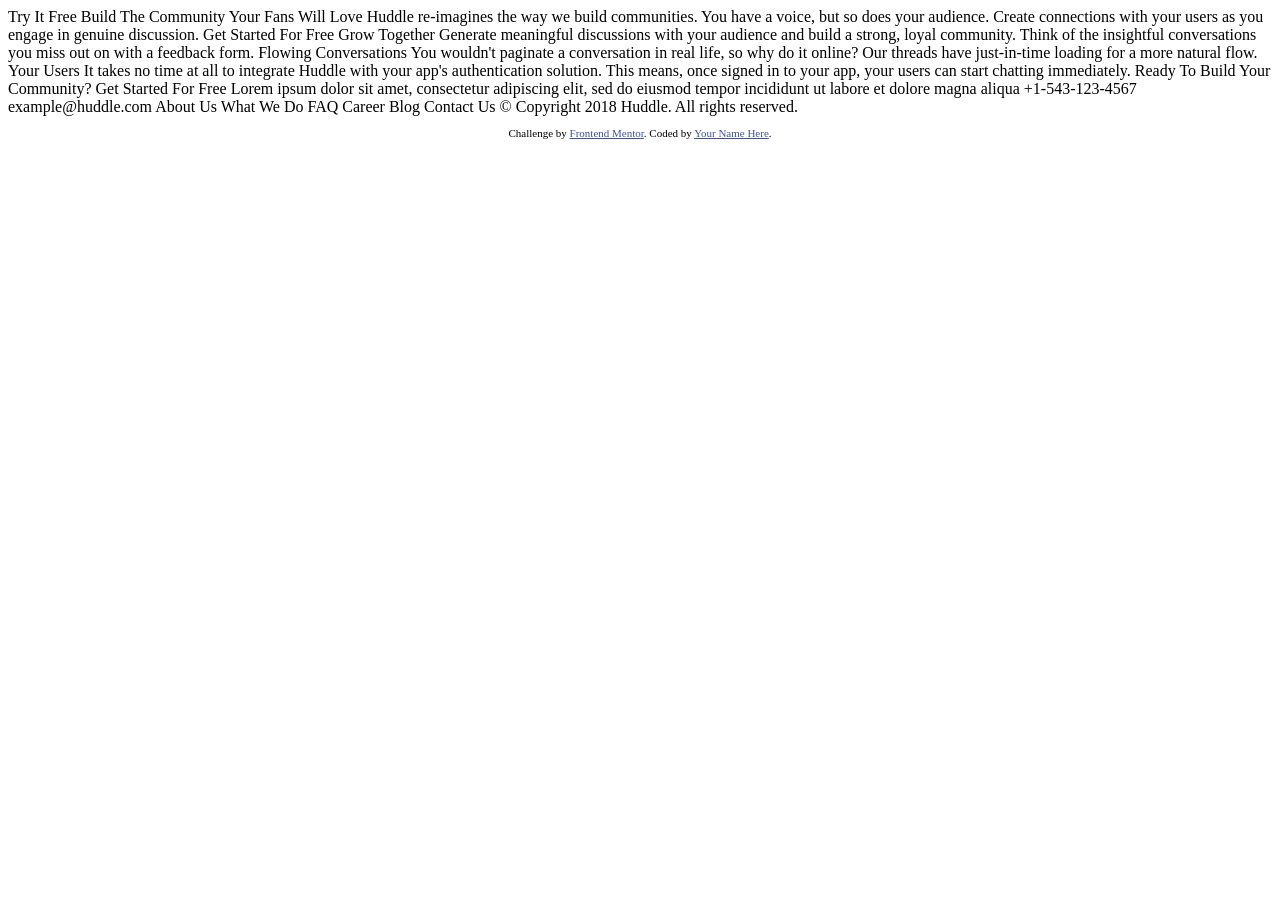
==== huddle-landing-page-with-alternating-feature-blocks-master/index.html @ 5c323aca "this is huddle landing page" ====
<!DOCTYPE html>
<html lang="en">
<head>
  <meta charset="UTF-8">
  <meta name="viewport" content="width=device-width, initial-scale=1.0"> <!-- displays site properly based on user's device -->

  <link rel="icon" type="image/png" sizes="32x32" href="./images/favicon-32x32.png">
  
  <title>Frontend Mentor | Huddle landing page with alternating feature blocks</title>

  <!-- Feel free to remove these styles or customise in your own stylesheet 👍 -->
  <style>
    .attribution { font-size: 11px; text-align: center; }
    .attribution a { color: hsl(228, 45%, 44%); }
  </style>
</head>
<body>

  Try It Free

  Build The Community Your Fans Will Love

  Huddle re-imagines the way we build communities. You have a voice, but so does your audience. 
  Create connections with your users as you engage in genuine discussion. 

  Get Started For Free

  Grow Together

  Generate meaningful discussions with your audience and build a strong, loyal community. 
  Think of the insightful conversations you miss out on with a feedback form. 

  Flowing Conversations

  You wouldn't paginate a conversation in real life, so why do it online? Our threads 
  have just-in-time loading for a more natural flow.

  Your Users

  It takes no time at all to integrate Huddle with your app's authentication solution. 
  This means, once signed in to your app, your users can start chatting immediately.

  Ready To Build Your Community?

  Get Started For Free

  Lorem ipsum dolor sit amet, consectetur adipiscing elit, sed do eiusmod tempor 
  incididunt ut labore et dolore magna aliqua

  +1-543-123-4567
  example@huddle.com

  About Us
  What We Do
  FAQ

  Career
  Blog
  Contact Us

  &copy; Copyright 2018 Huddle. All rights reserved.

  <footer>
    <p class="attribution">
      Challenge by <a href="https://www.frontendmentor.io?ref=challenge" target="_blank">Frontend Mentor</a>. 
      Coded by <a href="#">Your Name Here</a>.
    </p>
  </footer>
</body>
</html>
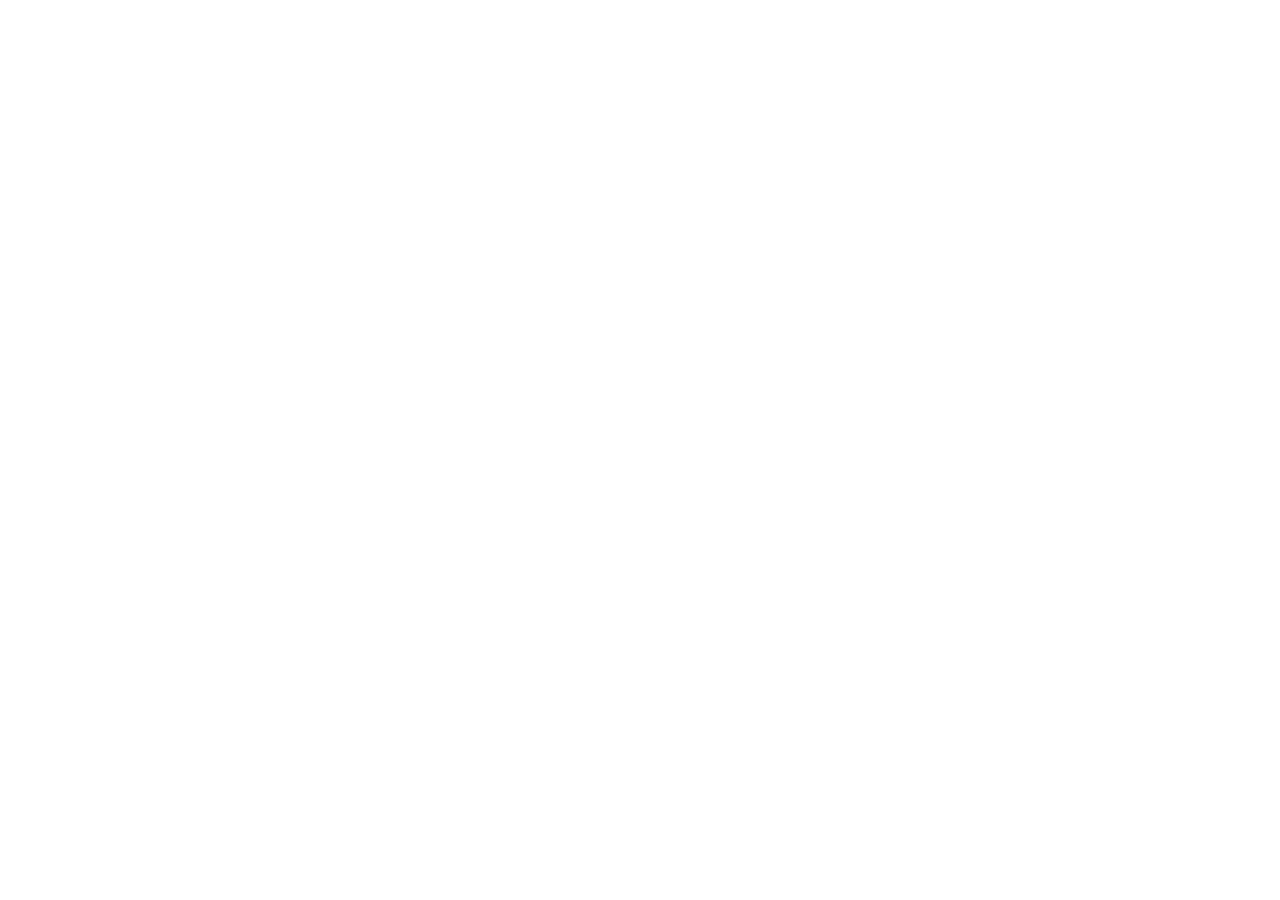
==== commit 4e9a7ab4: "this is huddle landing page" ====
--- a/huddle-landing-page-with-alternating-feature-blocks-master/index.html
+++ b/huddle-landing-page-with-alternating-feature-blocks-master/index.html
@@ -1,70 +1,31 @@
 <!DOCTYPE html>
 <html lang="en">
-<head>
-  <meta charset="UTF-8">
-  <meta name="viewport" content="width=device-width, initial-scale=1.0"> <!-- displays site properly based on user's device -->
+  <head>
+    <meta charset="UTF-8" />
+    <meta name="viewport" content="width=device-width, initial-scale=1.0" />
+    <!-- displays site properly based on user's device -->
 
-  <link rel="icon" type="image/png" sizes="32x32" href="./images/favicon-32x32.png">
-  
-  <title>Frontend Mentor | Huddle landing page with alternating feature blocks</title>
+    <link
+      rel="icon"
+      type="image/png"
+      sizes="32x32"
+      href="./images/favicon-32x32.png"
+    />
 
-  <!-- Feel free to remove these styles or customise in your own stylesheet 👍 -->
-  <style>
-    .attribution { font-size: 11px; text-align: center; }
-    .attribution a { color: hsl(228, 45%, 44%); }
-  </style>
-</head>
-<body>
+    <title>
+      Frontend Mentor | Huddle landing page with alternating feature blocks
+    </title>
 
-  Try It Free
-
-  Build The Community Your Fans Will Love
-
-  Huddle re-imagines the way we build communities. You have a voice, but so does your audience. 
-  Create connections with your users as you engage in genuine discussion. 
-
-  Get Started For Free
-
-  Grow Together
-
-  Generate meaningful discussions with your audience and build a strong, loyal community. 
-  Think of the insightful conversations you miss out on with a feedback form. 
-
-  Flowing Conversations
-
-  You wouldn't paginate a conversation in real life, so why do it online? Our threads 
-  have just-in-time loading for a more natural flow.
-
-  Your Users
-
-  It takes no time at all to integrate Huddle with your app's authentication solution. 
-  This means, once signed in to your app, your users can start chatting immediately.
-
-  Ready To Build Your Community?
-
-  Get Started For Free
-
-  Lorem ipsum dolor sit amet, consectetur adipiscing elit, sed do eiusmod tempor 
-  incididunt ut labore et dolore magna aliqua
-
-  +1-543-123-4567
-  example@huddle.com
-
-  About Us
-  What We Do
-  FAQ
-
-  Career
-  Blog
-  Contact Us
-
-  &copy; Copyright 2018 Huddle. All rights reserved.
-
-  <footer>
-    <p class="attribution">
-      Challenge by <a href="https://www.frontendmentor.io?ref=challenge" target="_blank">Frontend Mentor</a>. 
-      Coded by <a href="#">Your Name Here</a>.
-    </p>
-  </footer>
-</body>
-</html>+    <!-- Feel free to remove these styles or customise in your own stylesheet 👍 -->
+    <style>
+      .attribution {
+        font-size: 11px;
+        text-align: center;
+      }
+      .attribution a {
+        color: hsl(228, 45%, 44%);
+      }
+    </style>
+  </head>
+  <body></body>
+</html>
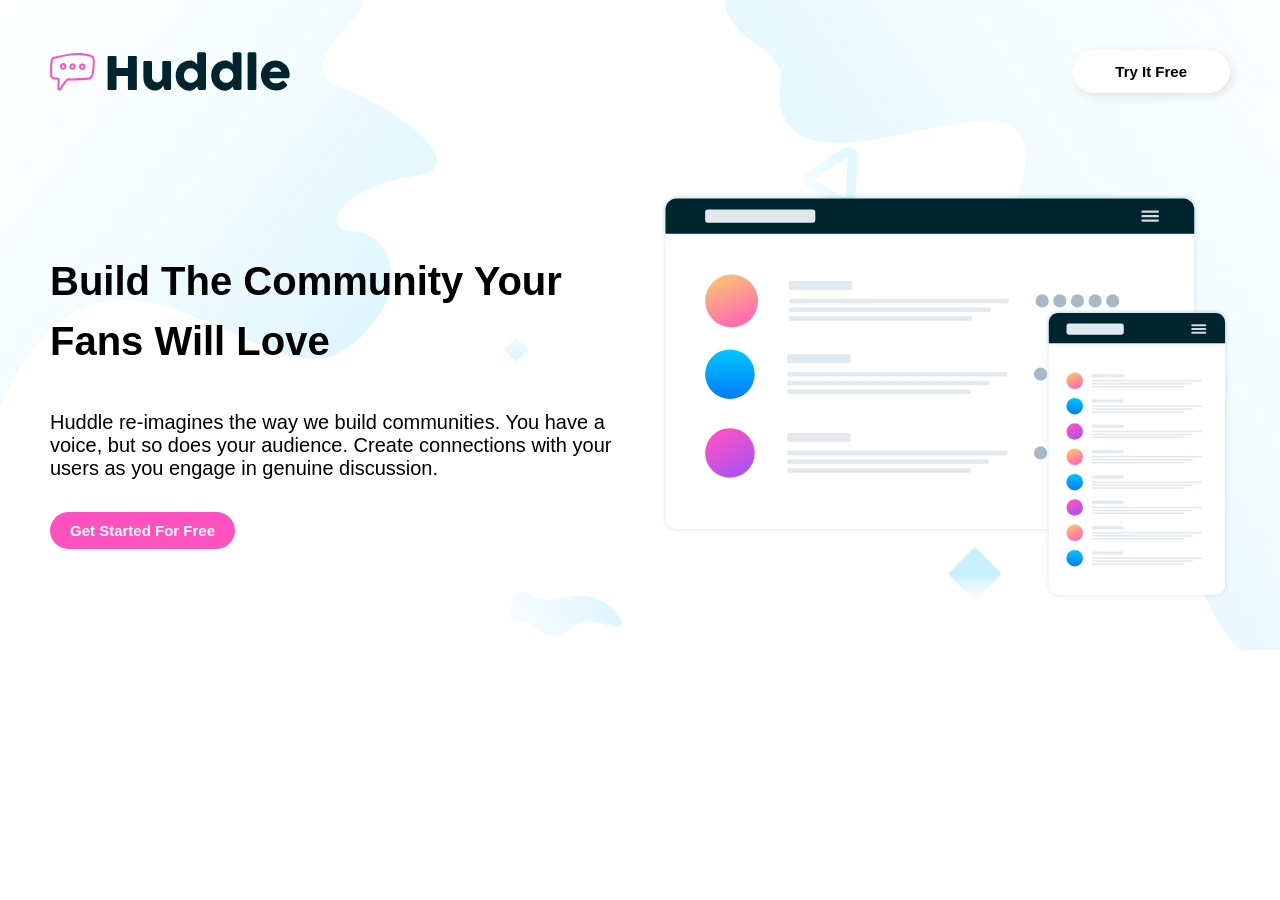
==== commit 331e71a5: "finished the styling for header section including media queries." ====
--- a/huddle-landing-page-with-alternating-feature-blocks-master/index.html
+++ b/huddle-landing-page-with-alternating-feature-blocks-master/index.html
@@ -11,21 +11,42 @@
       sizes="32x32"
       href="./images/favicon-32x32.png"
     />
+    <link rel="stylesheet" href="https://fonts.google.com/specimen/Poppins" />
+    <link rel="stylesheet" href="https://fonts.google.com/specimen/Open+Sans" />
+    <link rel="stylesheet" href="style.css" />
 
     <title>
       Frontend Mentor | Huddle landing page with alternating feature blocks
     </title>
+  </head>
+  <body>
+    <header class="header">
+      <nav class="nav">
+        <img src="images/logo.svg" alt="nav__logo" class="nav__logo" />
 
-    <!-- Feel free to remove these styles or customise in your own stylesheet 👍 -->
-    <style>
-      .attribution {
-        font-size: 11px;
-        text-align: center;
-      }
-      .attribution a {
-        color: hsl(228, 45%, 44%);
-      }
-    </style>
-  </head>
-  <body></body>
+        <a href="#" class="nav__try-btn">Try It Free</a>
+      </nav>
+      <div class="header__content">
+        <article class="content__article">
+          <h1 class="article__heading">
+            Build The Community Your Fans Will Love
+          </h1>
+          <p class="article__body">
+            Huddle re-imagines the way we build communities. You have a voice,
+            but so does your audience. Create connections with your users as you
+            engage in genuine discussion.
+          </p>
+          <a href="#" class="article__try-btn">Get Started For Free</a>
+        </article>
+
+        <div class="header__img-container">
+          <img
+            src="images/illustration-mockups.svg"
+            alt="header__image"
+            class="header__image"
+          />
+        </div>
+      </div>
+    </header>
+  </body>
 </html>
--- a/huddle-landing-page-with-alternating-feature-blocks-master/style.css
+++ b/huddle-landing-page-with-alternating-feature-blocks-master/style.css
@@ -0,0 +1,164 @@
+* {
+  margin: 0;
+  padding: 0;
+  box-sizing: border-box;
+}
+
+html {
+  font-size: 10px;
+}
+
+body {
+  font-family: "Poppins", "Open Sans", sans-serif;
+  font-size: 1.8rem;
+}
+
+/* ---------Header styles--------------- */
+
+.header {
+  background-image: url(images/bg-hero-desktop.svg);
+  height: fit-content;
+  background-repeat: no-repeat;
+  padding: 3rem;
+}
+
+.nav {
+  display: flex;
+  width: 100%;
+  align-items: center;
+  justify-content: space-between;
+  padding: 2rem 2rem;
+}
+
+.nav__try-btn {
+  text-decoration: none;
+  background-color: #fff;
+  padding: 1.3rem 4.3rem;
+  border-radius: 100px;
+  box-shadow: 3px 3px 10px rgba(0, 0, 0, 0.1);
+  font-size: 1.5rem;
+  font-weight: bold;
+  color: #000;
+}
+
+.header__content {
+  display: flex;
+  align-items: center;
+  gap: 4rem;
+  margin-top: 6rem;
+  padding: 2rem 2rem;
+}
+
+.content__article {
+  max-width: 45vw;
+  flex: 1;
+}
+
+.header__img-container {
+  max-width: 45vw;
+  display: flex;
+  align-items: center;
+  justify-content: center;
+  flex: 1;
+  height: 100%;
+  overflow: hidden;
+}
+
+.header__image {
+  width: 100%;
+  height: auto;
+  object-fit: contain;
+}
+
+.article__heading {
+  font-size: 4rem;
+  line-height: 6rem;
+  margin-bottom: 4rem;
+}
+
+.article__body {
+  font-size: 2rem;
+  margin-bottom: 4rem;
+}
+
+.article__try-btn {
+  text-decoration: none;
+  color: #fff;
+  background-color: hsl(322, 100%, 66%);
+  padding: 1rem 2rem;
+  border-radius: 100px;
+  font-size: 1.5rem;
+  font-weight: bold;
+}
+
+@media (min-height: 800px) {
+  .header {
+    height: fit-content;
+  }
+}
+
+@media (max-width: 1000px) {
+  html {
+    font-size: 8px;
+  }
+
+  .nav__logo {
+    height: 4.2rem;
+  }
+
+  .nav__try-btn {
+    font-size: 2rem;
+  }
+}
+
+@media (max-width: 850px) {
+  html {
+    font-size: 6px;
+  }
+  .nav__logo {
+    height: 4rem;
+  }
+}
+
+@media (max-width: 770px) {
+  .nav__try-btn {
+    font-size: 2.5rem;
+  }
+}
+
+@media (max-width: 600px) {
+  html {
+    font-size: 5px;
+  }
+  .nav {
+    padding-left: 0;
+  }
+  .nav__logo {
+    height: 3rem;
+    margin-left: 0;
+  }
+
+  .nav__try-btn {
+    font-size: 2rem;
+  }
+}
+
+@media (max-width: 500px) {
+  .header {
+    background-image: url(images/bg-hero-mobile.svg);
+    padding: 2rem;
+  }
+
+  .header__content {
+    flex-direction: column;
+  }
+
+  .content__article {
+    max-width: 100%;
+    text-align: center;
+  }
+
+  .header__img-container {
+    max-width: 100%;
+  }
+}
